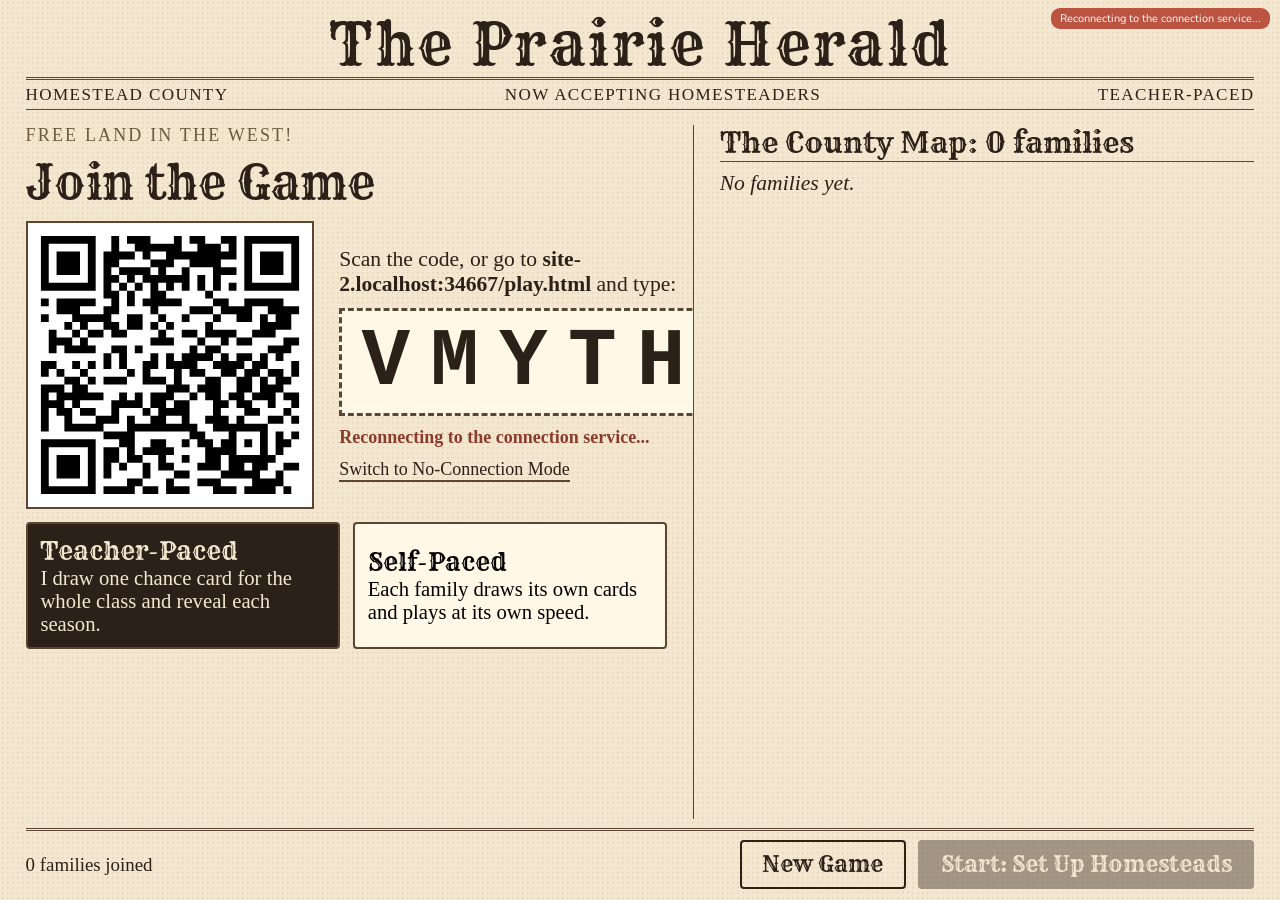
==== board.html @ abb45439 "Prove Up! Farming the Great Plains: browser-hosted class game Static site for GitHub Pages. The teac" ====
<!DOCTYPE html>
<html lang="en">
<head>
<meta charset="utf-8">
<meta name="viewport" content="width=device-width, initial-scale=1">
<title>The Prairie Herald: Class Board</title>
<link rel="preconnect" href="https://fonts.googleapis.com">
<link href="https://fonts.googleapis.com/css2?family=Nunito:wght@600;700;800;900&family=Old+Standard+TT:wght@400;700&family=Press+Start+2P&family=Rye&display=swap" rel="stylesheet">
<link rel="stylesheet" href="style.css">
</head>
<body class="board">
<div id="paper">
  <div class="masthead"><h1>The Prairie Herald</h1></div>
  <div class="dateline"><span id="dl-left">Homestead County</span><span id="dl-mid"></span><span id="dl-right"></span></div>
  <div class="columns">
    <div class="lead" id="lead"></div>
    <div class="county"><h3 id="countyTitle">The County Map</h3><div class="famgrid" id="fams"></div></div>
  </div>
  <div class="controls">
    <span class="status" id="status"></span><span class="spacer" style="flex:1"></span>
    <button class="light" id="resetBtn">New Game</button>
    <button id="advBtn"></button>
  </div>
</div>
<div id="toast"></div>
<script src="vendor/qrcode.js"></script>
<script src="vendor/peerjs.min.js"></script>
<script src="engine.js"></script>
<script src="common.js"></script>
<script src="host.js"></script>
<script src="board.js"></script>
</body>
</html>
---- style.css ----
/* ================================================================
   PROVE UP!  shared styles
   Console = pixel farm look.  Board = 1880s newspaper look.
   ================================================================ */
:root{
  --ink:#2b2118; --paper:#f3e7cf; --paper2:#e8d8b6; --rule:#5a4632;
  --sky1:#9fd3e6; --sky2:#e9f3d9; --grass:#6aa84f; --grass2:#4f8a3a;
  --soil:#7a5230; --soil2:#5e3d22; --wheat:#e2b33c; --corn:#3f8f3a; --oats:#c9cf7a;
  --good:#2f7d32; --bad:#b23a2a; --ok:#6b5a3e; --gold:#c9962b;
  --pixel:'Press Start 2P', monospace; --body:'Nunito', 'Trebuchet MS', system-ui, sans-serif;
  --news:'Old Standard TT', Georgia, 'Times New Roman', serif; --head:'Rye', 'Old Standard TT', Georgia, serif;
}
*{box-sizing:border-box}
html,body{margin:0;height:100%;overflow:hidden}
body{font-family:var(--body);color:var(--ink);background:#21160e}
button{font-family:inherit;cursor:pointer}
.hidden{display:none!important}

/* ---------------- connection pill ---------------- */
#net{position:fixed;right:10px;bottom:8px;font:11px var(--body);padding:3px 9px;border-radius:9px;background:#3b2;color:#fff;opacity:.85;z-index:50}
#net.off{background:#b23a2a}

/* ---------------- toast ---------------- */
#toast{position:fixed;left:50%;top:14px;transform:translateX(-50%);background:#2b2118;color:#fff;padding:10px 18px;border-radius:8px;font-size:clamp(14px,1.6vh,20px);z-index:60;opacity:0;transition:opacity .25s;pointer-events:none;max-width:70vw;text-align:center}
#toast.show{opacity:1}

/* =================================================================
   CONSOLE
   ================================================================= */
.console #app{height:100vh;display:grid;grid-template-rows:auto 1fr;background:linear-gradient(#2b1d12,#1b120b)}
#topbar{display:flex;align-items:center;gap:2vw;padding:1vh 2vw;background:#3a2716;border-bottom:4px solid #1b120b;color:#f5e6c4}
#topbar .brand{font-family:var(--pixel);font-size:clamp(12px,1.8vh,22px);color:var(--wheat);text-shadow:2px 2px 0 #000}
#topbar .who{font-weight:800;font-size:clamp(14px,2.1vh,26px)}
#topbar .who small{display:block;font-weight:600;opacity:.75;font-size:.7em}
#topbar .season{margin-left:auto;font-family:var(--pixel);font-size:clamp(10px,1.5vh,18px);background:#1b120b;padding:.8vh 1vw;border-radius:4px}
#topbar .money{display:flex;gap:1.2vw}
.coin{font-family:var(--pixel);font-size:clamp(10px,1.5vh,18px);background:#1b120b;padding:.8vh 1vw;border-radius:4px}
.coin b{color:#ffd76a}.coin.debt b{color:#ff9b8a}

.console main{display:grid;grid-template-columns:minmax(0,1.05fr) minmax(0,1fr);gap:1.5vw;padding:1.6vh 1.5vw;min-height:0}

/* ---------------- farm scene ---------------- */
#farmWrap{position:relative;border:4px solid #120c07;border-radius:6px;overflow:hidden;background:linear-gradient(var(--sky1) 0,var(--sky2) 22%,var(--grass) 22.1%,var(--grass2) 100%);display:grid;grid-template-rows:22% 1fr;min-height:0;image-rendering:pixelated}
#yard{position:relative;display:flex;align-items:flex-end;gap:2vw;padding:0 3%}
#farm{display:grid;grid-template-columns:repeat(5,1fr);grid-template-rows:repeat(4,1fr);gap:6px;padding:2.2% 3% 4.5%;min-height:0}
.tile{position:relative;border:3px solid rgba(0,0,0,.35);border-radius:3px;display:flex;align-items:center;justify-content:center;flex-direction:column;font-size:clamp(18px,3.6vh,44px);user-select:none;transition:transform .08s,filter .3s;overflow:hidden;min-height:0}
.tile small{font-family:var(--body);font-weight:800;font-size:clamp(9px,1.25vh,14px);color:#fff;text-shadow:1px 1px 0 #000;text-align:center;line-height:1.1;padding:0 3px}
.tile.open{background:repeating-linear-gradient(0deg,var(--soil) 0 7px,var(--soil2) 7px 10px)}
.tile.wheat{background:repeating-linear-gradient(90deg,#e8bf4a 0 6px,#c99a28 6px 9px)}
.tile.corn{background:repeating-linear-gradient(90deg,#4aa245 0 8px,#2f7a2b 8px 11px)}
.tile.oats{background:repeating-linear-gradient(90deg,#d6dc8a 0 6px,#aeb55c 6px 9px)}
.tile.cattle{background:radial-gradient(circle at 30% 30%,#86c06a,#5d9a45)}
.tile.sod{background:repeating-linear-gradient(0deg,#6b4a2a 0 10px,#4c331c 10px 12px,#7fa95a 12px 14px)}
.tile.sick{background:repeating-linear-gradient(0deg,#7a6a52 0 7px,#5e5140 7px 10px);filter:saturate(.4)}
.tile.locked{background:repeating-linear-gradient(45deg,#8fae76 0 8px,#7c9c64 8px 16px);border-style:dashed}
.tile.locked small{color:#203018;text-shadow:none}
.tile.paintable{cursor:pointer}
.tile.paintable:hover{transform:scale(1.05);border-color:#fff}
.tile.damaged{filter:sepia(.8) saturate(.55) brightness(.7)}
.tile.boosted{box-shadow:0 0 0 3px #ffe27a inset}
.tile .loss{position:absolute;right:3px;top:2px;font-family:var(--pixel);font-size:clamp(7px,1vh,11px);color:#fff;text-shadow:1px 1px 0 #000}

/* yard sprites (placeholder pixel art made with CSS) */
.sprite{position:relative;flex:none}
.sod-house{width:8vh;height:5.4vh;background:repeating-linear-gradient(0deg,#6b4a2a 0 .9vh,#4c331c .9vh 1.1vh);border:3px solid #2a1b0e;margin-bottom:.4vh}
.sod-house:before{content:'';position:absolute;left:-6%;right:-6%;top:-1.3vh;height:1.3vh;background:#5f9a3e;border:3px solid #2a1b0e}
.sod-house:after{content:'';position:absolute;left:38%;bottom:0;width:24%;height:55%;background:#2a1b0e}
.lumber-house{width:8vh;height:5.4vh;background:repeating-linear-gradient(0deg,#d9b27a 0 .9vh,#b58c55 .9vh 1.1vh);border:3px solid #3b2611;margin-bottom:.4vh}
.lumber-house:before{content:'';position:absolute;left:-12%;right:-12%;top:-3.6vh;height:3.6vh;background:#8a3b2b;clip-path:polygon(50% 0,100% 100%,0 100%)}
.lumber-house:after{content:'';position:absolute;left:38%;bottom:0;width:24%;height:55%;background:#3b2611}
.windmill{width:1.4vh;height:9vh;background:repeating-linear-gradient(0deg,#555 0 2px,transparent 2px 1.2vh),linear-gradient(90deg,transparent 40%,#555 40% 60%,transparent 60%);margin-bottom:.4vh}
.windmill i{position:absolute;left:50%;top:0;width:6vh;height:6vh;margin:-3vh 0 0 -3vh;background:conic-gradient(#ddd 0 10deg,transparent 10deg 45deg,#ddd 45deg 55deg,transparent 55deg 90deg,#ddd 90deg 100deg,transparent 100deg 135deg,#ddd 135deg 145deg,transparent 145deg 180deg,#ddd 180deg 190deg,transparent 190deg 225deg,#ddd 225deg 235deg,transparent 235deg 270deg,#ddd 270deg 280deg,transparent 280deg 315deg,#ddd 315deg 325deg,transparent 325deg);border-radius:50%;animation:spin 3s linear infinite}
@keyframes spin{to{transform:rotate(360deg)}}
.signpost{margin-left:auto;margin-bottom:.6vh;background:#a87b4a;border:3px solid #3b2611;padding:.5vh .8vw;font-family:var(--pixel);font-size:clamp(7px,1.05vh,12px);color:#2b1a0b;max-width:40%}
.fence{position:absolute;left:2%;right:2%;bottom:1.1%;height:1.6%;border-top:2px dotted #222;pointer-events:none}
.fence:before{content:'';position:absolute;inset:-6px 0 0;background:repeating-linear-gradient(90deg,#4a3420 0 4px,transparent 4px 34px)}

/* weather fx */
#fx{position:absolute;inset:0;pointer-events:none;overflow:hidden}
#fx .p{position:absolute;top:-5%}
.fx-snow .p{width:6px;height:6px;background:#fff;border-radius:1px;animation:fall linear infinite}
.fx-rain .p{width:2px;height:16px;background:rgba(80,120,220,.75);animation:fall .7s linear infinite}
.fx-hail .p{width:7px;height:7px;background:#eef;border-radius:50%;animation:fall .55s linear infinite}
.fx-bugs .p{width:5px;height:4px;background:#3b3a12;animation:buzz 1.2s ease-in-out infinite}
.fx-sun{background:radial-gradient(circle at 85% 8%,rgba(255,215,90,.55),rgba(255,150,40,.18) 45%,transparent 70%);animation:heat 2s ease-in-out infinite}
.fx-fire{background:linear-gradient(0deg,rgba(255,90,20,.55),rgba(255,160,40,.15) 40%,transparent 70%);animation:heat .5s ease-in-out infinite alternate}
@keyframes fall{to{transform:translateY(115vh)}}
@keyframes buzz{0%{transform:translate(0,0)}25%{transform:translate(14px,-10px)}50%{transform:translate(-8px,12px)}75%{transform:translate(10px,8px)}100%{transform:translate(0,0)}}
@keyframes heat{0%,100%{opacity:.75}50%{opacity:1}}

/* ---------------- right panel ---------------- */
#panel{background:var(--paper);border:4px solid #120c07;border-radius:6px;padding:2vh 1.6vw;display:flex;flex-direction:column;gap:1.4vh;min-height:0;overflow:hidden;font-size:clamp(13px,1.85vh,22px);line-height:1.35}
#panel h2{margin:0;font-family:var(--pixel);font-size:clamp(12px,2vh,24px);color:#5a3412;line-height:1.4}
#panel h3{margin:0;font-size:1.05em}
#panel p{margin:0}
.grow{flex:1;min-height:0}
.row{display:flex;gap:1vw;align-items:center}
.spacer{flex:1}

.choice-group{display:grid;gap:.8vh}
.choice-group .label{font-weight:900;text-transform:uppercase;font-size:.72em;letter-spacing:.06em;color:#6b4a2a}
.choices{display:grid;grid-template-columns:1fr 1fr;gap:.8vw}
.choices.three{grid-template-columns:1fr 1fr 1fr}
.opt{text-align:left;background:#fffaf0;border:3px solid #c9b089;border-radius:6px;padding:.9vh .7vw;font-size:.82em;line-height:1.25;color:var(--ink)}
.opt b{display:block;font-size:1.08em}
.opt .cost{float:right;font-family:var(--pixel);font-size:.7em;color:#7a4b12;margin-left:6px}
.opt.on{border-color:#2f7d32;background:#e7f4dc;box-shadow:0 0 0 2px #2f7d32 inset}
.opt:disabled{opacity:.5;cursor:default}

.bigbtn{font-family:var(--pixel);font-size:clamp(11px,1.7vh,20px);padding:1.6vh 1.4vw;background:#3f7d2a;color:#fff;border:0;border-bottom:5px solid #23501a;border-radius:6px;text-shadow:1px 1px 0 #000}
.bigbtn:active{transform:translateY(2px);border-bottom-width:3px}
.bigbtn.gold{background:#c9962b;border-bottom-color:#7a5810}
.bigbtn.red{background:#a6382a;border-bottom-color:#5e1d14}
.bigbtn.grey{background:#7b6b57;border-bottom-color:#4a3f31}
.bigbtn:disabled{opacity:.45;cursor:default}

.brushes{display:grid;grid-template-columns:repeat(5,1fr);gap:.6vw}
.brush{background:#fffaf0;border:3px solid #c9b089;border-radius:6px;padding:.7vh .3vw;font-weight:800;font-size:.8em;line-height:1.2}
.brush span{display:block;font-size:1.6em}
.brush.on{border-color:#2f7d32;background:#e7f4dc}
.tally{display:flex;justify-content:space-between;background:#fffaf0;border:2px dashed #c9b089;border-radius:6px;padding:1vh 1vw;font-weight:800}
.waiting{background:#fff3c9;border:3px solid #e2b33c;border-radius:6px;padding:1.2vh 1vw;font-weight:800;text-align:center}

/* newspaper clipping inside console */
.clip{background:#f8f1e1;border:2px solid #5a4632;padding:1.4vh 1.2vw;font-family:var(--news);box-shadow:3px 3px 0 rgba(0,0,0,.25);transform:rotate(-.4deg)}
.clip .era{font-size:.72em;text-transform:uppercase;letter-spacing:.08em;color:#6b5a3e}
.clip h3{font-family:var(--head);font-weight:400;font-size:1.4em;line-height:1.1;margin:.3vh 0 .6vh!important}
.clip p{font-size:.92em}
.why{background:#efe2c3;border-left:5px solid #8a3b2b;padding:.9vh .8vw;font-size:.85em}
.notes{list-style:none;margin:0;padding:0;display:grid;gap:.7vh}
.notes li{padding:.7vh .8vw;border-radius:5px;font-weight:700;font-size:.92em;background:#fffaf0;border-left:6px solid var(--ok)}
.notes li.good{border-color:var(--good);background:#eaf5e4}
.notes li.bad{border-color:var(--bad);background:#f8e6e2}

.ledger{width:100%;border-collapse:collapse;font-size:.95em}
.ledger td{padding:.55vh .3vw;border-bottom:1px dotted #b49b74}
.ledger td:last-child{text-align:right;font-family:var(--pixel);font-size:.72em}
.ledger tr.total td{border-top:3px double #5a4632;border-bottom:0;font-weight:900}
.ledger .neg{color:var(--bad)}.ledger .pos{color:var(--good)}

.fate{flex:1;display:flex;flex-direction:column;justify-content:center;align-items:center;text-align:center;gap:2vh}
.fate .stamp{font-family:var(--head);font-size:clamp(26px,4.4vh,54px);line-height:1.05;padding:1.4vh 1.4vw;border:5px double currentColor;transform:rotate(-2deg)}
.fate.good .stamp{color:var(--good)}.fate.bad .stamp{color:var(--bad)}.fate.mid .stamp{color:#8a5a12}

/* join + intro */
.join{max-width:620px;margin:auto;display:flex;flex-direction:column;gap:2vh;text-align:center}
.join input{font:inherit;font-size:1.2em;padding:1.2vh 1vw;border:3px solid #c9b089;border-radius:6px;text-align:center}
.famcard{background:#fffaf0;border:3px solid #c9b089;border-radius:8px;padding:1.4vh 1.2vw;display:grid;gap:.8vh}
.famcard .tag{font-family:var(--pixel);font-size:.6em;color:#7a4b12}
.famcard .trait{background:#e7f4dc;border-radius:5px;padding:.8vh .8vw;font-size:.9em}
.rejoin{display:flex;flex-wrap:wrap;gap:.6vw;justify-content:center}
.rejoin button{background:#fffaf0;border:2px solid #c9b089;border-radius:6px;padding:.8vh .8vw;font-weight:800}

/* =================================================================
   BOARD (newspaper)
   ================================================================= */
.board{background:#2a1f15}
.board #paper{height:100vh;margin:0 auto;aspect-ratio:16/9;max-width:100vw;background:var(--paper);background-image:radial-gradient(rgba(120,90,40,.10) 1px,transparent 1px);background-size:5px 5px;display:grid;grid-template-rows:auto auto 1fr auto;padding:1.6vh 2vw 1.2vh;font-family:var(--news);color:var(--ink);overflow:hidden}
.masthead{text-align:center;border-bottom:3px double var(--rule);padding-bottom:.4vh}
.masthead h1{margin:0;font-family:var(--head);font-weight:400;font-size:6.6vh;letter-spacing:.04em;line-height:1}
.dateline{display:flex;justify-content:space-between;border-bottom:1px solid var(--rule);padding:.5vh 0;font-size:1.9vh;text-transform:uppercase;letter-spacing:.08em}
.columns{display:grid;grid-template-columns:1.25fr 1fr;gap:2vw;padding-top:1.6vh;min-height:0}
.lead{border-right:1px solid var(--rule);padding-right:2vw;display:flex;flex-direction:column;gap:1.5vh;min-height:0;overflow:hidden}
.lead .kicker{font-size:2vh;text-transform:uppercase;letter-spacing:.12em;color:#6b5a3e}
.lead h2{margin:0;font-family:var(--head);font-weight:400;font-size:7vh;line-height:1.02}
.lead h2.small{font-size:5.2vh}
.lead .body{font-size:3vh;line-height:1.35;column-count:1}
.lead .why{font-size:2.4vh;font-family:var(--news)}
.lead ol{font-size:2.8vh;line-height:1.4;margin:0;padding-left:1.4em}
.joinbox{display:flex;gap:2vw;align-items:center}
.joinbox .qr{background:#fff;padding:1vh;border:2px solid var(--rule);width:32vh;height:32vh;flex:none;display:flex;align-items:center;justify-content:center}
.joinbox .qr svg,.joinbox .qr img{width:100%;height:100%}
.joinbox .url{font-family:'Courier New',monospace;font-size:3vh;font-weight:700;word-break:break-all;background:#fff8e6;border:2px dashed var(--rule);padding:1vh 1vw}
.modebtns{display:flex;gap:1vw}
.modebtns button{flex:1;font-family:var(--news);font-size:2.3vh;padding:1.2vh 1vw;background:#fff8e6;border:2px solid var(--rule);border-radius:4px;text-align:left}
.modebtns button b{display:block;font-family:var(--head);font-weight:400;font-size:2.8vh}
.modebtns button.on{background:#2b2118;color:var(--paper)}

.county{display:flex;flex-direction:column;min-height:0}
.county h3{margin:0 0 1vh;font-family:var(--head);font-weight:400;font-size:3.2vh;border-bottom:1px solid var(--rule)}
.famgrid{display:grid;grid-template-columns:1fr 1fr;gap:1.2vh 1vw;align-content:start;min-height:0;overflow:hidden}
.famgrid.many{grid-template-columns:1fr 1fr 1fr}
.fbox{border:1px solid var(--rule);background:#fbf4e3;padding:.8vh .6vw;display:grid;grid-template-columns:11vh 1fr;gap:.6vw;align-items:center;position:relative}
.fbox .mini{display:grid;grid-template-columns:repeat(5,1fr);gap:2px;width:11vh;height:8.8vh}
.fbox .mini .tile{border-width:1px;font-size:1.2vh}
.fbox .mini .tile small{display:none}
.fbox .nm{font-weight:700;font-size:2.1vh;line-height:1.1}
.fbox .sub{font-size:1.6vh;color:#6b5a3e}
.fbox .cash{font-size:1.9vh}
.fbox .flag{display:inline-block;margin-top:.4vh;font-size:1.5vh;font-weight:700;padding:.1vh .5vw;border-radius:3px}
.flag.ready{background:#2f7d32;color:#fff}.flag.wait{background:#e2b33c;color:#2b2118}.flag.gone{background:#7b6b57;color:#fff}
.fbox.out{opacity:.6}
.fbox .x{position:absolute;right:.3vw;bottom:.2vh;border:0;background:none;color:#a33;font-size:1.4vh;opacity:.0}
.fbox:hover .x{opacity:1}

.controls{display:flex;align-items:center;gap:1vw;border-top:3px double var(--rule);padding-top:1vh;margin-top:1vh}
.controls .status{font-size:2.1vh}
.controls button{font-family:var(--head);font-size:2.4vh;padding:1vh 1.6vw;border:2px solid #2b2118;border-radius:4px;background:#2b2118;color:var(--paper)}
.controls button.light{background:transparent;color:var(--ink)}
.controls button:disabled{opacity:.4}

.tallyboard{display:grid;grid-template-columns:repeat(4,1fr);gap:1vw}
.tallyboard div{border:2px solid var(--rule);padding:1.2vh .8vw;text-align:center;background:#fbf4e3}
.tallyboard b{display:block;font-family:var(--head);font-weight:400;font-size:6vh;line-height:1}
.tallyboard span{font-size:1.9vh}
.harvest-table{width:100%;border-collapse:collapse;font-size:2.4vh}
.harvest-table td,.harvest-table th{padding:.6vh .4vw;border-bottom:1px dotted var(--rule);text-align:left}
.harvest-table td:last-child,.harvest-table th:last-child{text-align:right}

.lockscreen{height:100vh;display:flex;align-items:center;justify-content:center;background:var(--paper);font-family:var(--news);font-size:3vh;text-align:center;padding:5vw}

/* ---- GitHub Pages version additions ---- */
.roomcode{font-family:'Courier New',monospace;font-weight:700;font-size:9vh;letter-spacing:.25em;line-height:1;background:#fff8e6;border:3px dashed var(--rule);padding:1.2vh 1.5vw;text-align:center}
.linkbtn{justify-self:start;font-family:var(--news);font-size:2vh;background:none;border:0;border-bottom:2px solid var(--rule);color:var(--ink);padding:0}
.unlockbox{font-family:var(--news);font-size:3.4vh;border:4px double var(--rule);background:#fff8e6;padding:1.4vh 1.5vw;align-self:start}
.unlockbox b{font-family:'Courier New',monospace;font-size:6vh;letter-spacing:.15em;margin-left:1vw}
.howto{font-size:2.6vh;line-height:1.45}
.howto ol{margin:0 0 1.5vh;padding-left:1.3em;display:grid;gap:1vh}
.tallyboard span{font-size:2.2vh}
.board #net{top:8px;bottom:auto}
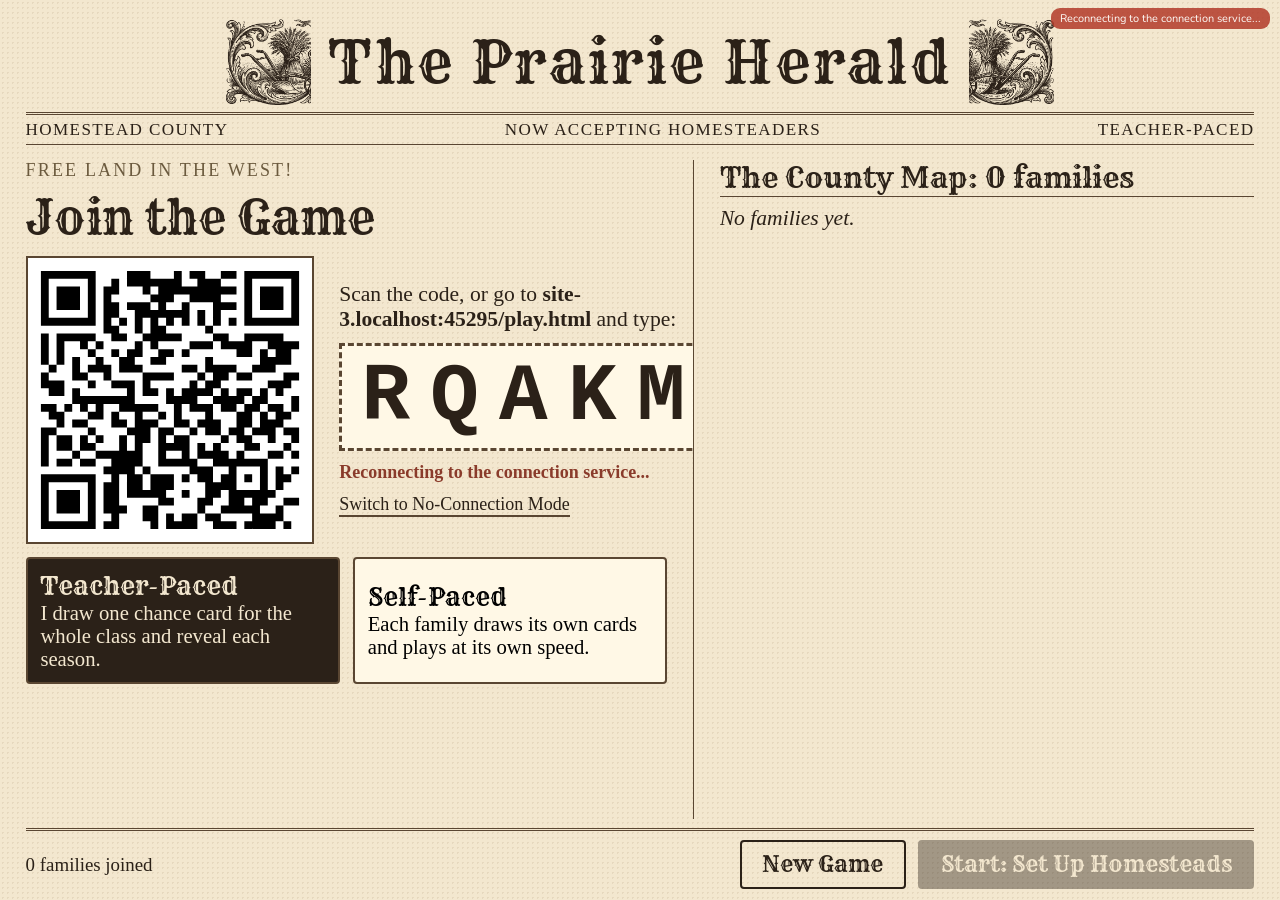
==== commit f0613abc: "Add Google Flow art: pixel-art consoles and engraved newspaper board Field tiles with sprout, ripe, " ====
--- a/board.html
+++ b/board.html
@@ -6,11 +6,12 @@
 <title>The Prairie Herald: Class Board</title>
 <link rel="preconnect" href="https://fonts.googleapis.com">
 <link href="https://fonts.googleapis.com/css2?family=Nunito:wght@600;700;800;900&family=Old+Standard+TT:wght@400;700&family=Press+Start+2P&family=Rye&display=swap" rel="stylesheet">
+<link rel="icon" href="assets/brand/favicon.webp">
 <link rel="stylesheet" href="style.css">
 </head>
 <body class="board">
 <div id="paper">
-  <div class="masthead"><h1>The Prairie Herald</h1></div>
+  <div class="masthead"><img class="orn" src="assets/board/ornaments/masthead-left.webp" alt=""><h1>The Prairie Herald</h1><img class="orn" src="assets/board/ornaments/masthead-right.webp" alt=""></div>
   <div class="dateline"><span id="dl-left">Homestead County</span><span id="dl-mid"></span><span id="dl-right"></span></div>
   <div class="columns">
     <div class="lead" id="lead"></div>
--- a/style.css
+++ b/style.css
@@ -218,3 +218,102 @@
 .howto ol{margin:0 0 1.5vh;padding-left:1.3em;display:grid;gap:1vh}
 .tallyboard span{font-size:2.2vh}
 .board #net{top:8px;bottom:auto}
+
+/* =================================================================
+   ART PASS (Google Flow assets)
+   ================================================================= */
+.ico{height:1.3em;width:auto;vertical-align:-.3em;margin-right:.3em;filter:drop-shadow(1px 1px 0 rgba(0,0,0,.25))}
+/* console chrome */
+.console #app{background:#1b120b url(assets/console/ui/wood-bar.webp) center/600px}
+#topbar{background:url(assets/console/ui/wood-bar.webp) center/420px;border-bottom:4px solid #120c07;box-shadow:inset 0 -8px 14px rgba(0,0,0,.45),0 3px 0 rgba(0,0,0,.3)}
+#topbar .brand{background:url(assets/brand/emblem.webp) left center/contain no-repeat;padding-left:6.6vh;min-height:6vh;display:flex;align-items:center}
+#topbar .who{display:flex;align-items:center;gap:.8vw;text-shadow:1px 1px 0 #000}
+.avatar{width:6.4vh;height:6.4vh;border-radius:6px;border:3px solid #120c07;object-fit:cover;box-shadow:0 2px 0 rgba(0,0,0,.4)}
+#topbar .season,.coin{display:flex;align-items:center;gap:.3em;background:rgba(18,12,7,.82);border:2px solid #120c07}
+#topbar .season .ico,.coin .ico{height:1.6em;margin-right:.1em}
+
+/* farm scene */
+#farmWrap{background:#4f8a3a center 32%/cover no-repeat;grid-template-rows:34% 1fr;border:0;border-radius:4px;box-shadow:0 0 0 4px #120c07,0 0 0 9px #6b4a2a,0 0 0 12px #120c07;margin:10px}
+#yard{padding:0 2.5%;display:flex;align-items:flex-end}
+.yard-row{display:flex;align-items:flex-end;gap:.4vw;width:100%;height:100%;padding-bottom:.4vh}
+.sprite{display:block;height:auto;filter:drop-shadow(2px 3px 0 rgba(0,0,0,.25))}
+.sprite.tree{height:78%;margin-right:-2.2vw;position:relative;z-index:0}
+.sprite.house{height:56%;position:relative;z-index:1}
+.sprite.mill{height:86%;width:auto;position:relative;z-index:1}
+.sprite.small{height:30%}
+.signpost{margin-left:auto;position:relative;height:62%;aspect-ratio:222/256;background:none;border:0;padding:0;max-width:none}
+.signpost img{position:absolute;inset:0;width:100%;height:100%}
+.signpost span{position:absolute;left:6%;right:6%;top:9%;height:44%;display:flex;flex-direction:column;align-items:center;justify-content:center;text-align:center;font-family:var(--pixel);font-size:clamp(6px,.95vh,11px);line-height:1.35;color:#2b1a0b}
+.signpost small{font-size:.85em;opacity:.8}
+#farm{gap:5px;padding:1.5% 3% 5%}
+.tile{border:2px solid rgba(30,18,8,.6);border-radius:3px;background-size:cover!important;background-position:center!important;box-shadow:inset 0 0 0 1px rgba(255,255,255,.12),0 2px 0 rgba(0,0,0,.25)}
+.tile.open{background:url(assets/console/tiles/tile-soil.webp)}
+.tile.crop.wheat.sprout,.tile.crop.oats.sprout{background:url(assets/console/tiles/tile-sprout.webp)}
+.tile.crop.corn.sprout{background:url(assets/console/tiles/tile-corn-sprout.webp)}
+.tile.crop.wheat.ripe{background:url(assets/console/tiles/tile-wheat-ripe.webp)}
+.tile.crop.corn.ripe{background:url(assets/console/tiles/tile-corn-ripe.webp)}
+.tile.crop.oats.ripe{background:url(assets/console/tiles/tile-oats-ripe.webp)}
+.tile.crop.cattle{background:url(assets/console/tiles/tile-cattle.webp)}
+.tile.sod{background:url(assets/console/tiles/tile-sod.webp)}
+.tile.sick{background:url(assets/console/tiles/tile-fallow.webp);filter:none}
+.tile.locked{background:url(assets/console/tiles/tile-wild.webp);border-style:dashed;opacity:.9}
+.tile.ruin-drought{background:url(assets/console/tiles/tile-drought.webp)}
+.tile.ruin-eaten{background:url(assets/console/tiles/tile-eaten.webp)}
+.tile.ruin-hail{background:url(assets/console/tiles/tile-hail.webp)}
+.tile.ruin-burned{background:url(assets/console/tiles/tile-burned.webp)}
+.tile.damaged{filter:sepia(.75) saturate(.55) brightness(.72)}
+.tile.snowed::after{content:'';position:absolute;inset:0;background:radial-gradient(circle at 30% 20%,rgba(255,255,255,.95),rgba(232,240,248,.85) 60%,rgba(210,222,236,.8));pointer-events:none}
+.tile.boosted{box-shadow:inset 0 0 0 3px #ffe27a,0 0 14px rgba(255,220,100,.65)}
+.tile small{background:rgba(20,12,6,.55);border-radius:3px;padding:2px 4px}
+.tile.locked small{background:rgba(255,250,235,.8);color:#203018}
+.tile .loss{font-size:clamp(8px,1.15vh,13px);padding:2px 4px;border-radius:3px;background:rgba(20,12,6,.75);right:3px;top:3px}
+.tile .loss.down{color:#ff9b8a}.tile .loss.up{color:#ffe27a}
+.fence{left:0;right:0;bottom:0;height:7%;border:0;background:url(assets/console/sprites/fence-wire.webp) repeat-x left bottom/auto 100%}
+.fence:before{display:none}
+#farmWrap.ending{background-position:center}
+#farmWrap.ending #yard,#farmWrap.ending #farm,#farmWrap.ending .fence{visibility:hidden}
+
+/* panel + controls */
+#panel{border:0;border-radius:4px;box-shadow:0 0 0 4px #120c07,0 0 0 9px #6b4a2a,0 0 0 12px #120c07;margin:10px;background:var(--paper)}
+.bigbtn{border-style:solid;border-color:transparent;border-width:1.2vh 1.6vw;border-image:url(assets/console/ui/btn-green.webp) 70 90 fill / 1.2vh 1.6vw stretch;background:none;padding:.6vh .6vw;text-shadow:2px 2px 0 rgba(0,0,0,.55);border-radius:0}
+.bigbtn.gold{border-image-source:url(assets/console/ui/btn-gold.webp);border-bottom-color:transparent}
+.bigbtn.red{border-image-source:url(assets/console/ui/btn-red.webp);border-bottom-color:transparent}
+.bigbtn.grey{border-image-source:url(assets/console/ui/btn-grey.webp);border-bottom-color:transparent}
+.bigbtn:hover:not(:disabled){filter:brightness(1.08)}
+.bigbtn:active{transform:translateY(2px)}
+.brush .ico{display:block;height:4.4vh;margin:0 auto .4vh}
+.opt.withart{display:flex;gap:.6vw;align-items:center}
+.opt .optart{width:4.8vh;height:4.8vh;object-fit:contain;flex:none}
+.opt .optart.round{width:6vh;height:6vh;border-radius:50%;object-fit:cover;border:2px solid #c9b089}
+.opt .opttext{flex:1;min-width:0}
+.waiting{display:flex;align-items:center;gap:.8vw;text-align:left}
+.waiting .ico{height:2.6em;flex:none}
+.famcard{grid-template-columns:auto 1fr;align-items:start}
+.famcard>*{grid-column:2}
+.famcard .famportrait{grid-column:1;grid-row:1/span 5;width:18vh;height:18vh;border-radius:6px;border:3px solid #6b4a2a;object-fit:cover}
+.clip{display:flex;gap:1vw;align-items:flex-start}
+.clip .clipart{width:40%;flex:none;border:1px solid #5a4632;mix-blend-mode:multiply}
+.bonesnote{display:flex;gap:.8vw;align-items:center}
+.bonesnote img{width:34%;flex:none;mix-blend-mode:multiply;border:1px solid #8a3b2b}
+.stampimg{position:relative;width:min(30vh,70%);transform:rotate(-6deg)}
+.stampimg img{width:100%;display:block}
+.stampimg span{position:absolute;left:18%;right:18%;top:40%;height:20%;display:flex;align-items:center;justify-content:center;text-align:center;font-family:var(--head);font-size:2.3vh;line-height:1.05}
+.fate.good .stampimg span{color:#2f7d32}.fate.mid .stampimg span{color:#8a5a12}.fate.bad .stampimg span{color:#a6382a}
+.fate .ledger{font-size:.85em}
+.emblem{height:17vh;margin:0 auto}
+
+/* board */
+.masthead{display:flex;align-items:center;justify-content:center;gap:1.4vw}
+.masthead .orn{height:10.5vh}
+.leadart{display:block;width:auto;max-width:100%;height:auto;max-height:32vh;mix-blend-mode:multiply}
+.leadart.card{max-height:38vh;border:1px solid var(--rule)}
+.leadart.short{max-height:24vh}
+.lead h2.card{font-size:5.4vh}
+.lead .body{font-size:2.7vh}
+.fbox .cameo{width:11vh;height:11vh;object-fit:cover;border-radius:50%;border:1px solid var(--rule);mix-blend-mode:multiply}
+.herostrip{width:100%;height:20vh;object-fit:cover;object-position:center 60%;mix-blend-mode:multiply;border-bottom:1px solid var(--rule);margin-top:1vh}
+#farmWrap,#yard,.yard-row{min-width:0}
+#yard,.yard-row{overflow:hidden}
+#farm{grid-template-columns:repeat(5,minmax(0,1fr))}
+.yard-row .sprite{flex-shrink:1;min-width:0;object-fit:contain;object-position:bottom}
+.yard-row .signpost{flex-shrink:0}
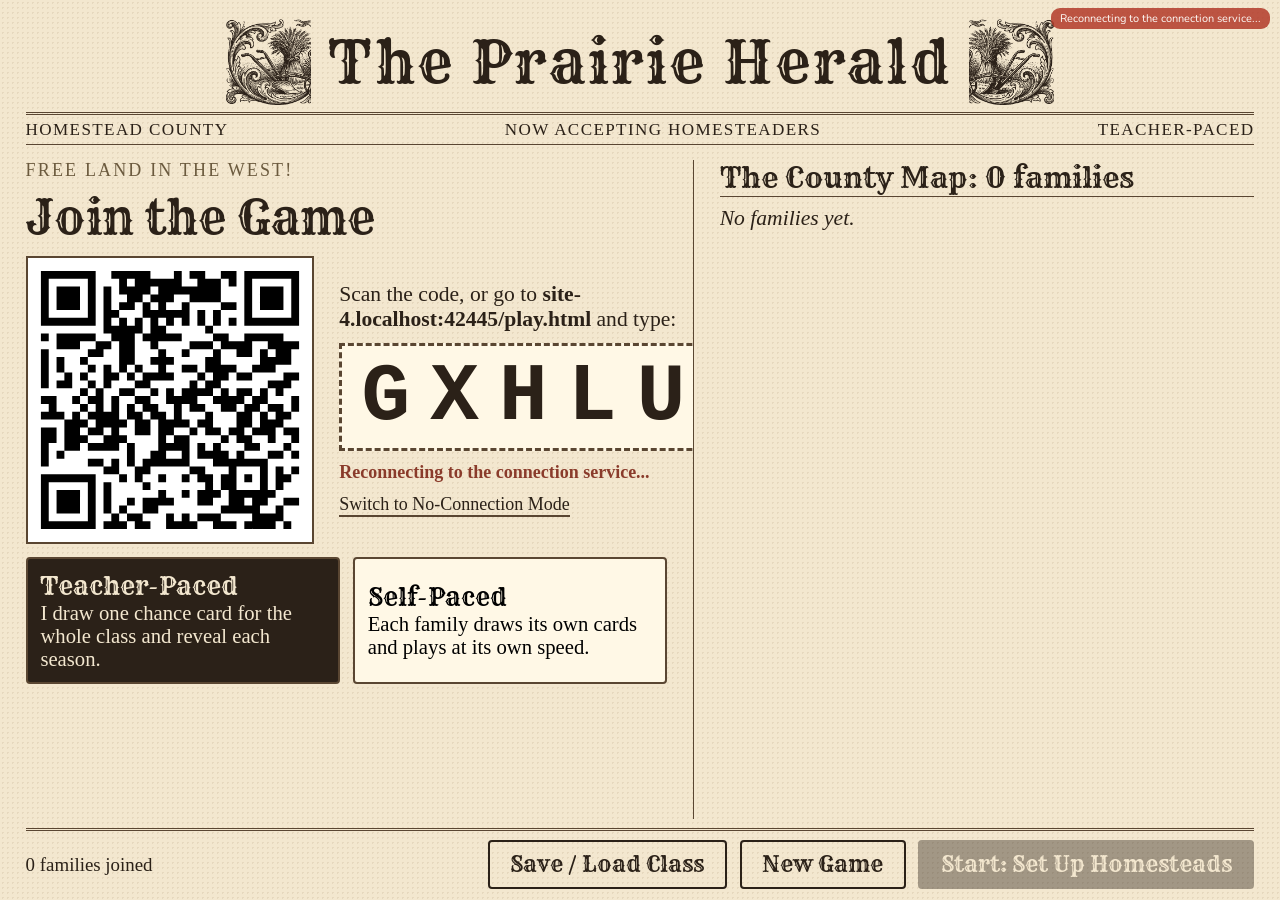
==== commit e0981cb9: "Add class saves so a game can continue another day Named saves per class period that autosave after " ====
--- a/board.html
+++ b/board.html
@@ -19,8 +19,24 @@
   </div>
   <div class="controls">
     <span class="status" id="status"></span><span class="spacer" style="flex:1"></span>
+    <button class="light" id="savesBtn">Save / Load Class</button>
     <button class="light" id="resetBtn">New Game</button>
     <button id="advBtn"></button>
+  </div>
+</div>
+<div id="savesPanel" class="savepanel hidden">
+  <div class="sp-inner">
+    <div class="sp-head"><h3>Save or Load a Class</h3><button class="light" id="spClose">Close</button></div>
+    <p id="spCurrent" class="sp-cur"></p>
+    <div class="sp-saveas">
+      <input id="spName" maxlength="40" placeholder="Name this class, like Period 2" autocomplete="off">
+      <button id="spSave">Save</button>
+      <button class="light" id="spDownload">Download Save File</button>
+    </div>
+    <p class="sp-tip">To pick up another day: open the class here. It keeps the same join code, so each group opens the game, types the code, and clicks its family under "Already joined?"</p>
+    <h4>Saved classes on this computer</h4>
+    <div id="spList"></div>
+    <label class="sp-file">Open a save file from another computer<input type="file" id="spFile" accept=".json,application/json" hidden></label>
   </div>
 </div>
 <div id="toast"></div>
--- a/style.css
+++ b/style.css
@@ -317,3 +317,43 @@
 #farm{grid-template-columns:repeat(5,minmax(0,1fr))}
 .yard-row .sprite{flex-shrink:1;min-width:0;object-fit:contain;object-position:bottom}
 .yard-row .signpost{flex-shrink:0}
+
+/* ---- grounded yard: the backdrop lives in the yard strip so props stand on the land ---- */
+#farmWrap{--ground:#5b8d3c;--ground2:#4f7f34;grid-template-rows:40% 1fr;background-color:var(--ground);
+  background-image:none;background-size:cover;background-position:center}
+#farmWrap:not(.ending){background:repeating-linear-gradient(0deg,var(--ground) 0 9px,var(--ground2) 9px 12px)}
+#farmWrap[data-ground="fall"]{--ground:#a7843f;--ground2:#93733a}
+#farmWrap[data-ground="snow"]{--ground:#e3eaf1;--ground2:#d3dde8}
+#farmWrap[data-ground="dry"]{--ground:#a98a55;--ground2:#97794a}
+#farmWrap[data-ground="burnt"]{--ground:#4a3a2c;--ground2:#3a2d22}
+#farmWrap.ending{background-size:cover!important;background-position:center!important}
+#yard{position:relative;background-repeat:no-repeat;background-size:cover;background-position:center top;padding:0 2.5%}
+#yard::after{content:'';position:absolute;left:0;right:0;bottom:0;height:22%;background:linear-gradient(transparent,var(--ground));pointer-events:none}
+.yard-row{position:relative;z-index:1;padding-bottom:1.2vh}
+.sprite{filter:drop-shadow(0 4px 2px rgba(0,0,0,.35))}
+.sprite.tree{height:72%}
+.sprite.house{height:52%}
+.sprite.mill{height:80%}
+.signpost{height:58%}
+#fx{z-index:2}
+
+/* ---- class saves panel (board) ---- */
+.savepanel{position:fixed;inset:0;background:rgba(30,20,10,.55);display:flex;align-items:center;justify-content:center;z-index:40}
+.sp-inner{width:min(1100px,86vw);max-height:86vh;overflow:auto;background:var(--paper);border:3px double var(--rule);box-shadow:8px 8px 0 rgba(0,0,0,.3);padding:2.4vh 2vw;font-family:var(--news);color:var(--ink)}
+.sp-head{display:flex;justify-content:space-between;align-items:center;border-bottom:3px double var(--rule);padding-bottom:1vh;margin-bottom:1.2vh}
+.sp-head h3{margin:0;font-family:var(--head);font-weight:400;font-size:4.2vh}
+.sp-inner h4{margin:2vh 0 .8vh;font-family:var(--head);font-weight:400;font-size:2.8vh;border-bottom:1px solid var(--rule)}
+.sp-inner button,.sp-file{font-family:var(--head);font-size:2.2vh;padding:.8vh 1.2vw;border:2px solid #2b2118;border-radius:4px;background:#2b2118;color:var(--paper);cursor:pointer}
+.sp-inner button.light,.sp-file{background:transparent;color:var(--ink)}
+.sp-cur{font-size:2.3vh;margin:0 0 1vh;font-weight:700}
+.sp-saveas{display:flex;gap:.8vw}
+.sp-saveas input{flex:1;font-family:var(--news);font-size:2.4vh;padding:.8vh 1vw;border:2px solid var(--rule);background:#fffaf0}
+.sp-tip{font-size:2vh;font-style:italic;margin:1.2vh 0 0}
+.sp-row{display:grid;grid-template-columns:1fr auto auto;gap:1vw;align-items:center;padding:1vh .6vw;border-bottom:1px dotted var(--rule)}
+.sp-row.cur{background:#efe2c3}
+.sp-row b{display:block;font-size:2.6vh}
+.sp-row span{display:block;font-size:2vh}
+.sp-row small{font-size:1.7vh;color:#6b5a3e}
+.sp-row em{font-size:2vh;font-weight:700}
+.sp-empty{font-size:2.2vh;font-style:italic}
+.sp-file{display:inline-block;margin-top:1.6vh}
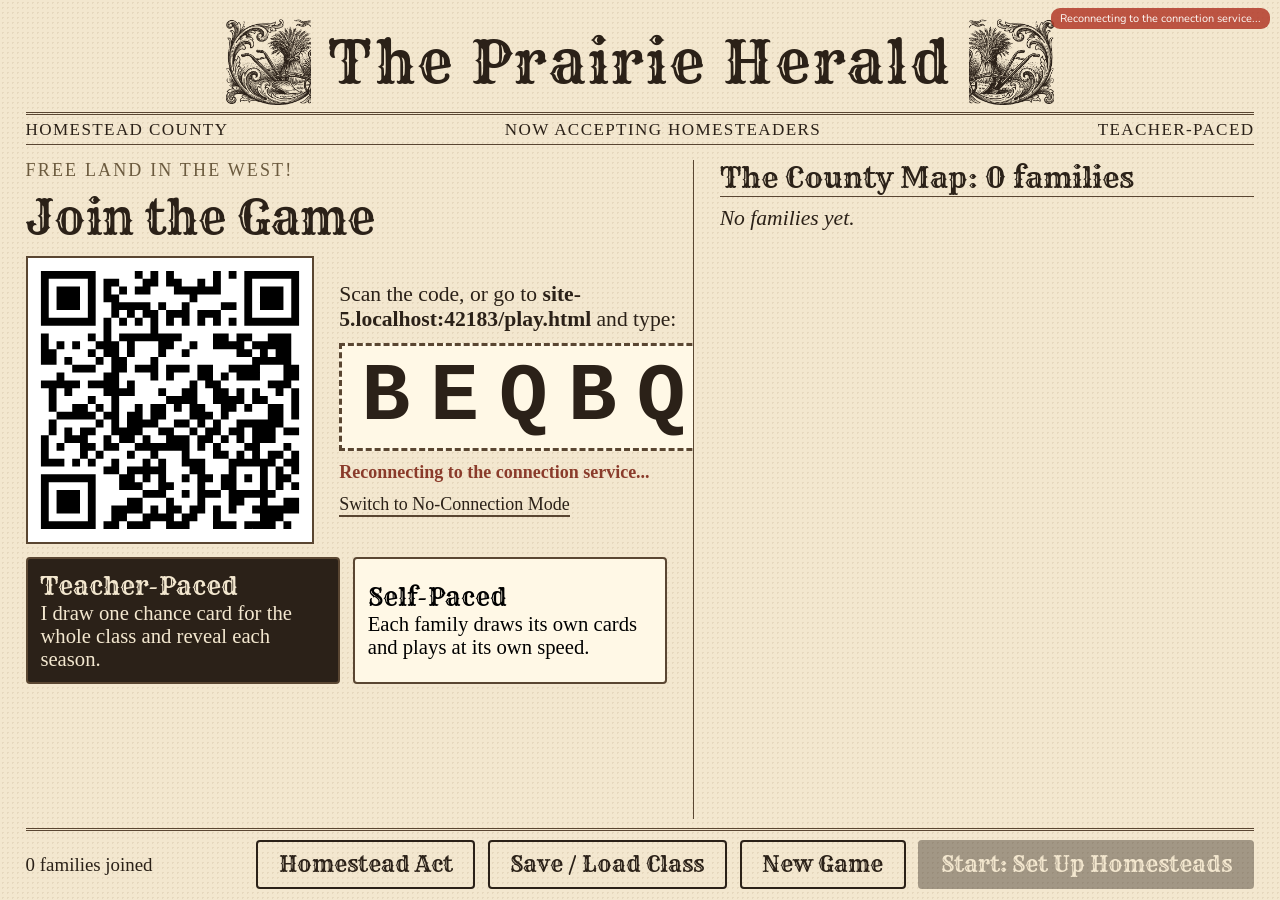
==== commit c8d646a1: "Add a full-screen Homestead Act explainer before setup Five click-through panels on the board (what " ====
--- a/board.html
+++ b/board.html
@@ -19,11 +19,13 @@
   </div>
   <div class="controls">
     <span class="status" id="status"></span><span class="spacer" style="flex:1"></span>
+    <button class="light" id="introBtn">Homestead Act</button>
     <button class="light" id="savesBtn">Save / Load Class</button>
     <button class="light" id="resetBtn">New Game</button>
     <button id="advBtn"></button>
   </div>
 </div>
+<div id="explainer" class="explainer hidden"></div>
 <div id="savesPanel" class="savepanel hidden">
   <div class="sp-inner">
     <div class="sp-head"><h3>Save or Load a Class</h3><button class="light" id="spClose">Close</button></div>
--- a/style.css
+++ b/style.css
@@ -357,3 +357,55 @@
 .sp-row em{font-size:2vh;font-weight:700}
 .sp-empty{font-size:2.2vh;font-style:italic}
 .sp-file{display:inline-block;margin-top:1.6vh}
+
+/* ---- Homestead Act explainer (board) ---- */
+.explainer{position:fixed;inset:0;z-index:45;background:var(--paper);background-image:radial-gradient(rgba(120,90,40,.10) 1px,transparent 1px);background-size:5px 5px;display:grid;grid-template-rows:auto 1fr auto;padding:2vh 3vw 2.4vh;font-family:var(--news);color:var(--ink)}
+.ex-top{display:flex;justify-content:space-between;align-items:baseline;border-bottom:3px double var(--rule);padding-bottom:.8vh;font-size:2.2vh;text-transform:uppercase;letter-spacing:.12em}
+.ex-top b{font-family:var(--head);font-weight:400;font-size:5vh;letter-spacing:.06em}
+.ex-body{display:grid;grid-template-columns:1fr 1.05fr;gap:3.5vw;align-items:center;min-height:0;padding:2vh 0}
+.ex-text .kicker{font-size:2.4vh;text-transform:uppercase;letter-spacing:.14em;color:#6b5a3e}
+.ex-text h2{margin:.6vh 0 2.2vh;font-family:var(--head);font-weight:400;font-size:8.2vh;line-height:1.02}
+.ex-text p{font-size:3.6vh;line-height:1.38;margin:0 0 1.8vh}
+.ex-text b{font-weight:700}
+.ex-word{border:3px double var(--rule);background:#fff8e6;padding:1.4vh 1.4vw;font-size:3.2vh}
+.ex-word b{font-family:var(--news);font-weight:700;font-size:1.1em}
+.ex-eq{display:inline-block;border:3px solid var(--ink);padding:1.2vh 1.6vw;font-size:3.6vh;background:#fff8e6}
+.ex-art{display:flex;flex-direction:column;align-items:center;justify-content:center;gap:1.6vh;min-height:0}
+.ex-eng{max-width:100%;max-height:64vh;mix-blend-mode:multiply;border:1px solid var(--rule)}
+.ex-caption{font-size:2.6vh;font-style:italic}
+.ex-cameos{display:grid;grid-template-columns:1fr 1fr;gap:2vh 2vw}
+.ex-cameos figure{margin:0;text-align:center}
+.ex-cameos img{width:24vh;height:24vh;object-fit:cover;border-radius:50%;mix-blend-mode:multiply;border:1px solid var(--rule)}
+.ex-cameos figcaption{font-size:2.3vh;line-height:1.2}
+.ex-cameos figcaption b{display:block;font-size:2.6vh}
+.ex-grid{display:grid;grid-template-columns:repeat(4,1fr);gap:.8vh;width:60vh;height:60vh;padding:1vh;background:#5b8d3c;border:4px solid var(--ink)}
+.ex-grid div{background-size:cover;background-position:center;border:2px solid rgba(30,18,8,.6);display:flex;align-items:flex-end;justify-content:center}
+.ex-grid span{background:rgba(20,12,6,.7);color:#fff;font-family:var(--body);font-weight:800;font-size:1.8vh;padding:.2vh .5vw;margin-bottom:.6vh;border-radius:3px}
+.ex-steps{font-size:3.5vh;line-height:1.4;margin:0 0 2vh;padding-left:1.3em}
+.ex-steps li{margin-bottom:1vh}
+.ex-track{display:flex;align-items:stretch;gap:.6vw;width:100%}
+.ex-track>div{flex:1;border:2px solid var(--ink);background:#fff8e6;display:flex;flex-direction:column;align-items:center;justify-content:center;padding:1.4vh .4vw;text-align:center;position:relative}
+.ex-track>div:not(:last-child)::after{content:'';position:absolute;right:-.62vw;top:50%;width:.6vw;border-top:3px solid var(--ink)}
+.ex-track img{height:8vh;width:auto;margin-bottom:.8vh}
+.ex-track b{font-family:var(--head);font-weight:400;font-size:3vh;line-height:1.05}
+.ex-track span{font-size:2.1vh}
+.ex-track .ex-start,.ex-track .ex-end{background:#2b2118;color:var(--paper)}
+.ex-track .ex-end{flex:1.5}
+.ex-catch{list-style:none;margin:0;padding:0;display:grid;gap:2.2vh}
+.ex-catch li{display:flex;gap:1.2vw;align-items:center;font-size:3.3vh;line-height:1.3}
+.ex-catch img{height:8vh;width:8vh;object-fit:contain;flex:none}
+.ex-stat{width:100%;border:3px double var(--rule);background:#fff8e6;padding:2.4vh 2vw}
+.ex-bar{position:relative;height:9vh;margin-bottom:1.6vh;border:2px solid var(--ink);background:#fff}
+.ex-bar i{position:absolute;left:0;top:0;bottom:0;background:repeating-linear-gradient(45deg,#2b2118 0 6px,#5a4632 6px 12px)}
+.ex-bar.kept i{background:#2b2118}
+.ex-bar span{position:absolute;left:1vw;top:50%;transform:translateY(-50%);font-size:3vh;color:#fff;text-shadow:0 0 4px #000}
+.ex-bar.kept span{left:calc(40% + 1vw);color:var(--ink);text-shadow:none}
+.ex-stat p{font-size:3.2vh;margin:1vh 0 .4vh}
+.ex-stat small{font-size:1.8vh;color:#6b5a3e}
+.ex-question{font-family:var(--head);font-size:5.4vh}
+.ex-nav{display:flex;align-items:center;gap:1vw;border-top:3px double var(--rule);padding-top:1.4vh}
+.ex-nav button{font-family:var(--head);font-size:3vh;padding:1.2vh 2.2vw;border:2px solid #2b2118;border-radius:4px;background:#2b2118;color:var(--paper);cursor:pointer}
+.ex-nav button.light{background:transparent;color:var(--ink)}
+.ex-dots{flex:1;display:flex;justify-content:center;gap:1vw}
+.ex-dots i{width:2vh;height:2vh;border-radius:50%;border:2px solid var(--ink);cursor:pointer}
+.ex-dots i.on{background:var(--ink)}
